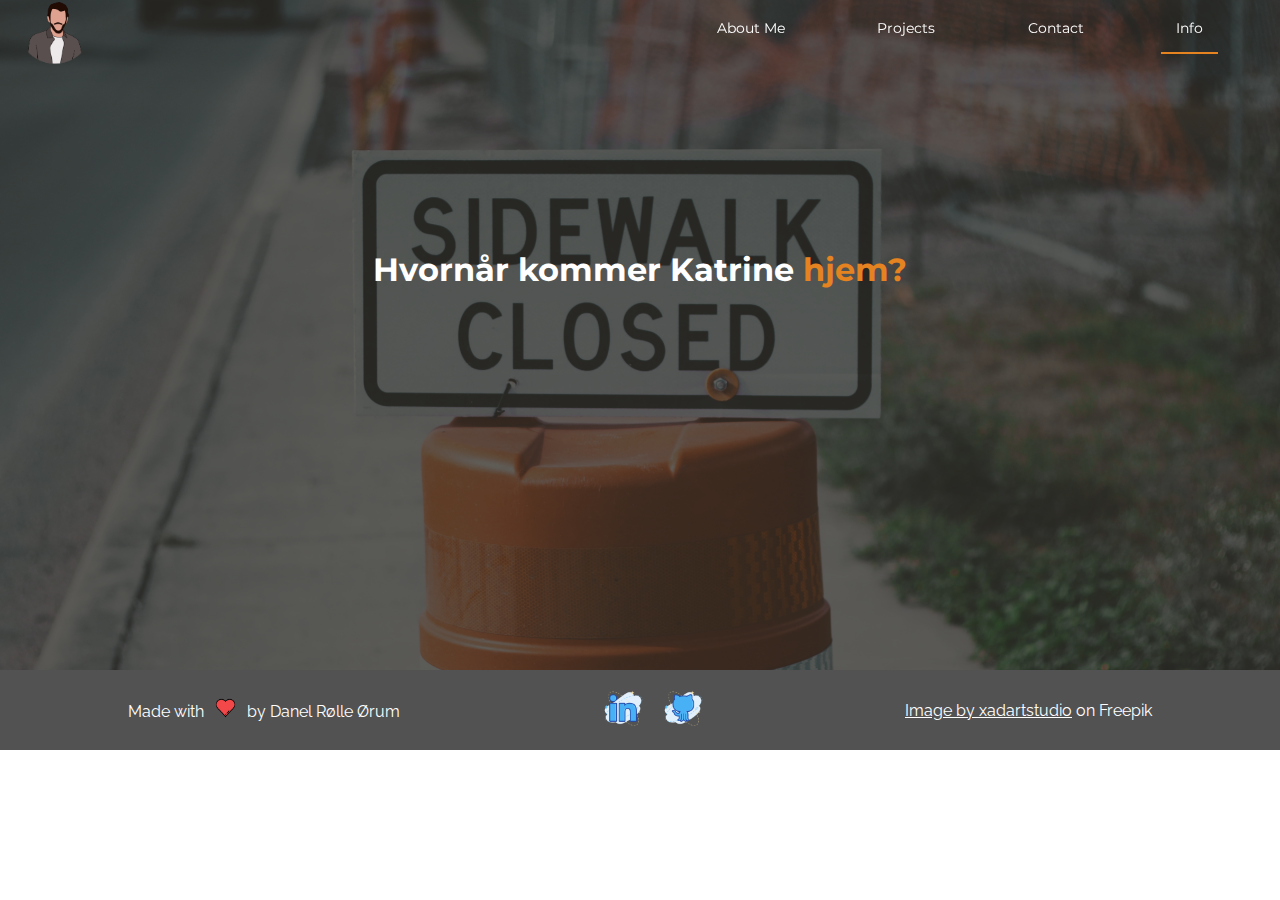
==== info.html @ 45d56099 "Added a new page and some JS and minor bug fixes" ====
<!DOCTYPE html>
<html>
    <head>
        <title>About Danel</title>
    
        <!-- Meta Tags -->
        <meta name="viewport" content="width=device-width, initial-scale=1">
        
        <!-- Fonts -->
        <link rel="preconnect" href="https://fonts.googleapis.com">
        <link rel="preconnect" href="https://fonts.gstatic.com" crossorigin>
        <link href="https://fonts.googleapis.com/css2?family=Montserrat&family=Raleway&display=swap" rel="stylesheet">
        
        <!-- Stylesheets -->
        <link rel="stylesheet" href="./ressources/css/style.css">
        <link rel="stylesheet" href="./ressources/css/info_style.css">
      </head>
    <body>
        
       <!-- Navigationbar - Desktop -->

       <nav class="nav-desktop-container" id="desktop-nav">
        <a href="#">
          <img class="logo" src="./ressources/pictures/logo.png" alt="Danel's beatiful face">
        </a>
        <ul>
          <li><a href="./index.html">About Me</a></li>
          <li><a href="./underConstruction.html">Projects</a></li>
          <li><a href="./underConstruction.html">Contact</a></li>
          <li><a href="#" id="active-site">Info</a></li>
        </ul>
      </nav>
  
      <!-- Navigationbar - Mobile -->
  
      <nav id="mobile-nav">
        <div class="nav-mobile-container">
          <a href="#">
            <img class="logo" src="./ressources/pictures/logo.png" alt="Danel's beatiful face">
          </a>
          <a href="#fold" id="fold-menu-button">
            <img src="./ressources/pictures/burgerMenu.png" alt="Burger Menu Icon">
          </a>
        </div>
        <div id="nav-mobile-items" style="display: none;">
          <ul>
            <li><a href="./index.html">About Me</a></li>
            <li><a href="./underConstruction.html">Projects</a></li>
            <li><a href="./underConstruction.html">Contact</a></li>
            <li><a href="#" id="active-site">Info</a></li>
          </ul>
        </div>
      </nav>
  
      <!-- Navigation Extension -->
  
      <div class="back-up" id="back-up">
        <a href="#"><img src="./ressources/pictures/arrowUp.jpg" alt="Arrow Up Icon"></a>
      </div>

    <!-- Header Section -->

    <header>

        <!-- Banner -->
        <div class="cunstruction-banner" id="banner">
          <div id="banner-overlay">
            <h1>Hvornår kommer Katrine <span class="orange">hjem?</span></h1>
            <h2 id="countdown"></h2>
          </div>
        </div>
    
    </header>
        


 <!-- Footer Section -->

    <footer>

        <div class="footer">
      
            <!-- Outro -->

            <p>Made with <img id="footer-heart" src="./ressources/pictures/heart.png" alt="Heart png"> by Danel Rølle Ørum</p>
            <div class="footer-icons">
                <a href="https://www.linkedin.com/in/danel-r%C3%B8lle-%C3%B8rum/" target="_blank"><img src="./ressources/pictures/linkedin.png" alt="LinkedIn Icon"></a>
                <a href="https://github.com/roelled" target="_blank"><img id="github-icon" src="./ressources/pictures/github.png" alt="GitHub Icon"></a>
            </div>
      
            <!-- Logo Credit -->
      
            <p><a href="https://www.freepik.com/free-vector/isolated-young-handsome-man-different-poses-white-background-illustration_36332625.htm#&position=42&from_view=author" target="_blank">Image by xadartstudio</a> on Freepik</p>
        </div>

    </footer>


    <!-- Scripts Section -->
    <script type="text/javascript" src="./ressources/scripts/navbar.js"></script>
    <script type="text/javascript" src="./ressources/scripts/countdown.js"></script>

    </body>
</html>
---- ressources/css/style.css ----
/* Universal */

body {
    margin: 0;
    padding: 0;
    width: 100%;
    font-family: 'Montserrat', sans-serif;
}

p {
    font-family: 'Raleway', sans-serif;
}

.orange {
    color: #e48320;
}

.heading {
    margin-bottom: 50px;
}

.heading h2 {
    border-bottom: 2px solid #e48320;
}

/* UNDER CONSTRUCTION CSS */

.cunstruction-banner {
    background-image: url(../pictures/underConstructionBanner.jpg);
    background-size: cover;
    height: 670px;
    color: #FFF;
}

.cunstruction-banner h1 {
    margin: auto 0;
    padding-top: 250px;
}

/* Navigationbar - Desktop */

.nav-desktop-container {
    display: flex;
    width: 100%;
    height: 55px;
    justify-content: space-between;
    align-items: center;
    position: fixed;
    top: 0;
    left: 0;
    z-index: 5;
}

.nav-colored {
    background-color: rgba(121, 121, 121, 0.5);
    transition: ease-in 0.2s;
}
   
.nav-transparent {
    background-color: transparent;
    transition: ease-out 0.2s;
}

.nav-desktop-container ul {
    display: flex;
    width: 50%;
    justify-content: space-evenly;
    align-items: center;
}

.nav-desktop-container ul li {
    text-decoration: none;
    display: inline;
}

.nav-desktop-container ul li a {
    text-decoration: none;
    color: #FFF;
    font-size: 0.875rem;
    padding: 15px;
}

.logo {
    width: 110px;
}

#active-site {
    border-bottom: 2px solid #e48320;
}

.nav-desktop-container ul li a:hover {
    color: #e48320;
    border-bottom: 2px solid #e48320;
    transition: ease-in-out 0.15s;
}

@media only screen and (max-width: 650px) {

    .nav-desktop-container {
        display: none;
    }

    .nav-mobile-container {
        display: flex;
    }

}

/* Navigationbar - Mobile */

#mobile-nav {
    width: 100%;
    height: 55px;
    justify-content: space-between;
    align-items: center;
    position: fixed;
    top: 0;
    left: 0;
}

.nav-mobile-container {
    width: 100%;
    height: 55px;
    justify-content: space-between;
    align-items: center;
    position: fixed;
    top: 0;
    left: 0;
}

#nav-mobile-items {
    right: 0;
    top: 55px;
    position: fixed;
}

#nav-mobile-items ul {
    margin: auto;
    padding: 0;
    align-content: center;
}

#nav-mobile-items ul li {
    text-decoration: none;
    display: block;
    font-size: 0.875rem;
    padding: 20px;
}

#nav-mobile-items ul li a {
    text-decoration: none;
    color: #FFF;
    font-size: 0.875rem;
    padding: 20px;
}

#fold-menu-button img {
    width: 40px;
    margin-right: 15px;
}

.nav-mobile-items-transparent {
    display: none;
}

.nav-mobile-items-block {
    display: block;
}

@media only screen and (min-width: 651px) {

    .nav-mobile-container {
        display: none;
    }

}

/* Navigation Extension */

.back-up {
    position: fixed;
    bottom: 20px;
    right: 20px;
    border-radius: 5px;
    border: 2px solid #e48320;
    width: 35px;
    height: 35px;
    background-color: rgba(121, 121, 121, 0.5);
}

.back-up img {
    width: 100%;
}

.back-up-invisible {
    display: none;
}

.back-up-visible {
    display: block;
}

.back-up:hover {
    background-color: #e48320;
    border: 2px solid #525252;
    transition: ease-in-out 0.2s;
}

/* Header Section */

/* Banner */

.banner {
    background-image: url("../pictures/banner.png");
    background-size: cover;
    height: 670px;
    color: #FFF;
}

#banner-overlay {
    background-color: rgba(41, 39, 34, 0.75);
    width: 100%;
    height: 100%;
    display: block;
    text-align: center;
}

.banner h1 {
    margin: auto 0;
    padding-top: 250px;
}

@media only screen and (max-width: 1200px) {

    .banner h1 {
        margin-left: 10px;
        margin-right: 10px;
    }

}

/* About Me */

.about-me {
    width: 80%;
    margin: 50px auto;
}

.aboutme-container {
    display: flex;
    justify-content: space-evenly;
    flex-wrap: wrap;
}

.aboutme-item {
    display: flex;
    width: 45%;
    justify-content: space-around;
    align-items: center;
}

.aboutme-item img {
    height: 100px;
    width: 100px;
    border-radius: 5px;
    margin-right: 20px;
}

@media only screen and (max-width: 1000px) {
    
    .aboutme-container {
        display: block;
    }

    .aboutme-item {
        width: 100%;
    }

}

/* Main Section */

main {
    width: 100%;
    margin-bottom: 50px;
}

/* CV */

.main {
    width: 80%;
    margin: 50px auto;
}

.main p {
    margin: 5px 0;
}

.cv {
    width: 70%;
    max-width: 950px;
    margin: auto;
    background-color: rgba(121, 121, 121, 0.5);
    padding: 30px;
    border-radius: 10px;
}

.cv img {
    height: 220px;
}

.cv-container {
    display: flex;
    justify-content: space-between;
    align-items: center;
}

.cv h5 {
    font-size: 30px;
    margin: 10px 0;
}

.cv h4 {
    font-size: 25px;
    border-bottom: 2px solid #e48320;
}

.cv-grid {
    display: grid;
    grid-template-columns: 1fr 1fr;
    grid-template-rows: auto;
}

@media only screen and (max-width: 1170px) {

    .contact-information {
        margin-left: 10px;
    }

}

@media only screen and (max-width: 800px) {

    .cv-container img {
        display: none;
    }

}

/* Footer Section */

footer {
    background-color: #525252;
    height: 80px;
}

.footer{
    height: 100%;
    width: 80%;
    margin: auto;
    display: flex;
    justify-content: space-between;
    align-items: center;
    flex-wrap: wrap;
}

.footer p, a {
    color: #FFF;
}

#footer-heart {
    width: 35px;
}

.footer-icons {
    display: inline;
}

.footer-icons img {
    width: 40px;
    margin: 8px;
}

#github-icon {
    width: 40px;
}

@media only screen and (max-width: 850px) {

    footer {
        height: 105px;
        padding: 15px;
    }

    .footer {
        margin-left: auto;
        display: block;
        text-align: center;
    }

    .footer p, a {
        margin: 0 auto;
    }

}
---- ressources/css/info_style.css ----
/* Universal */

main {
    background-color: rgb(104, 101, 101);
}
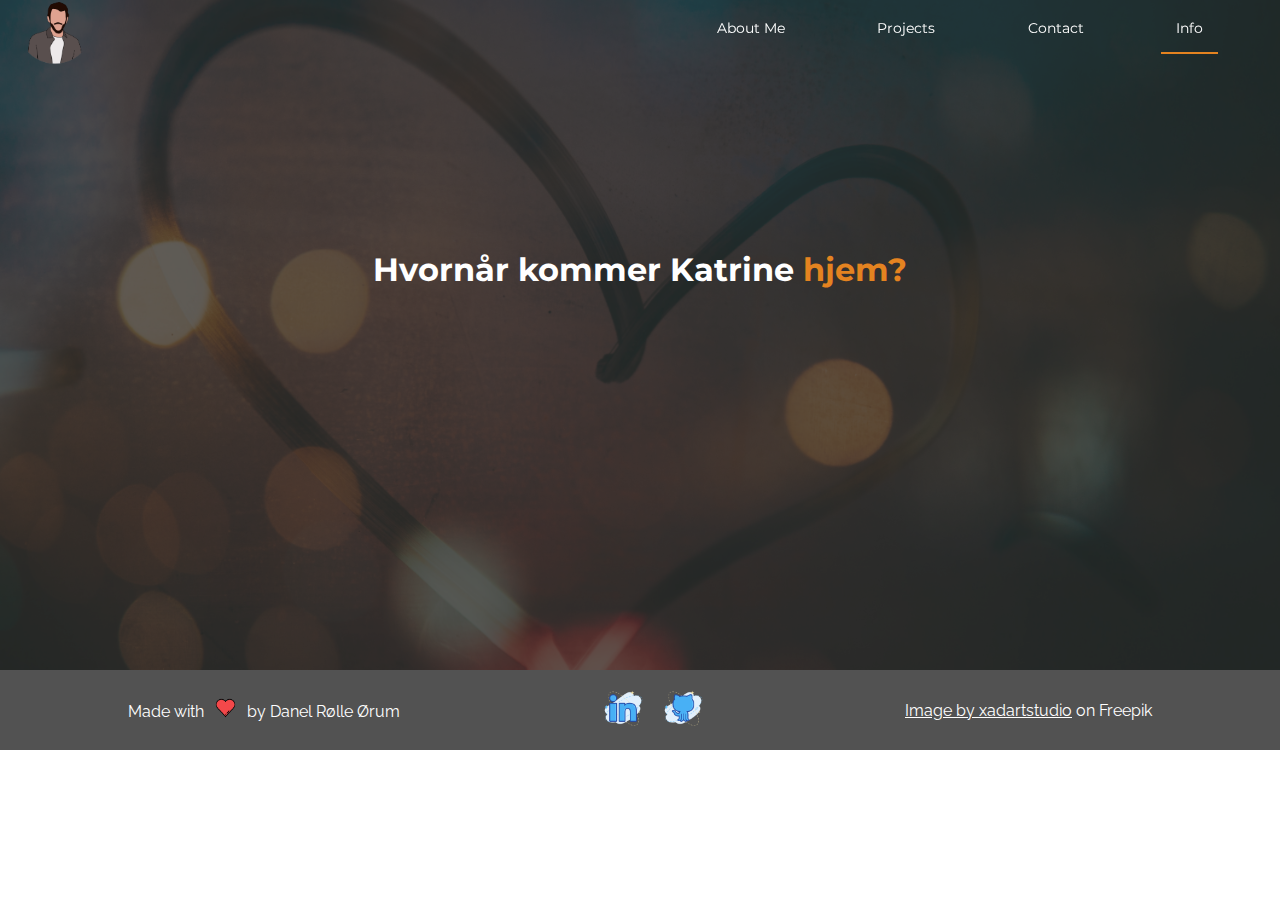
==== commit d8a652a6: "New Pc commit" ====
--- a/info.html
+++ b/info.html
@@ -1,7 +1,7 @@
 <!DOCTYPE html>
 <html>
     <head>
-        <title>About Danel</title>
+        <title>About Danelo</title>
     
         <!-- Meta Tags -->
         <meta name="viewport" content="width=device-width, initial-scale=1">
--- a/ressources/css/info_style.css
+++ b/ressources/css/info_style.css
@@ -2,4 +2,9 @@
 
 main {
     background-color: rgb(104, 101, 101);
+}
+
+/* Banner Section */
+.cunstruction-banner {
+    background-image: url(../pictures/loveBanner.jpg);
 }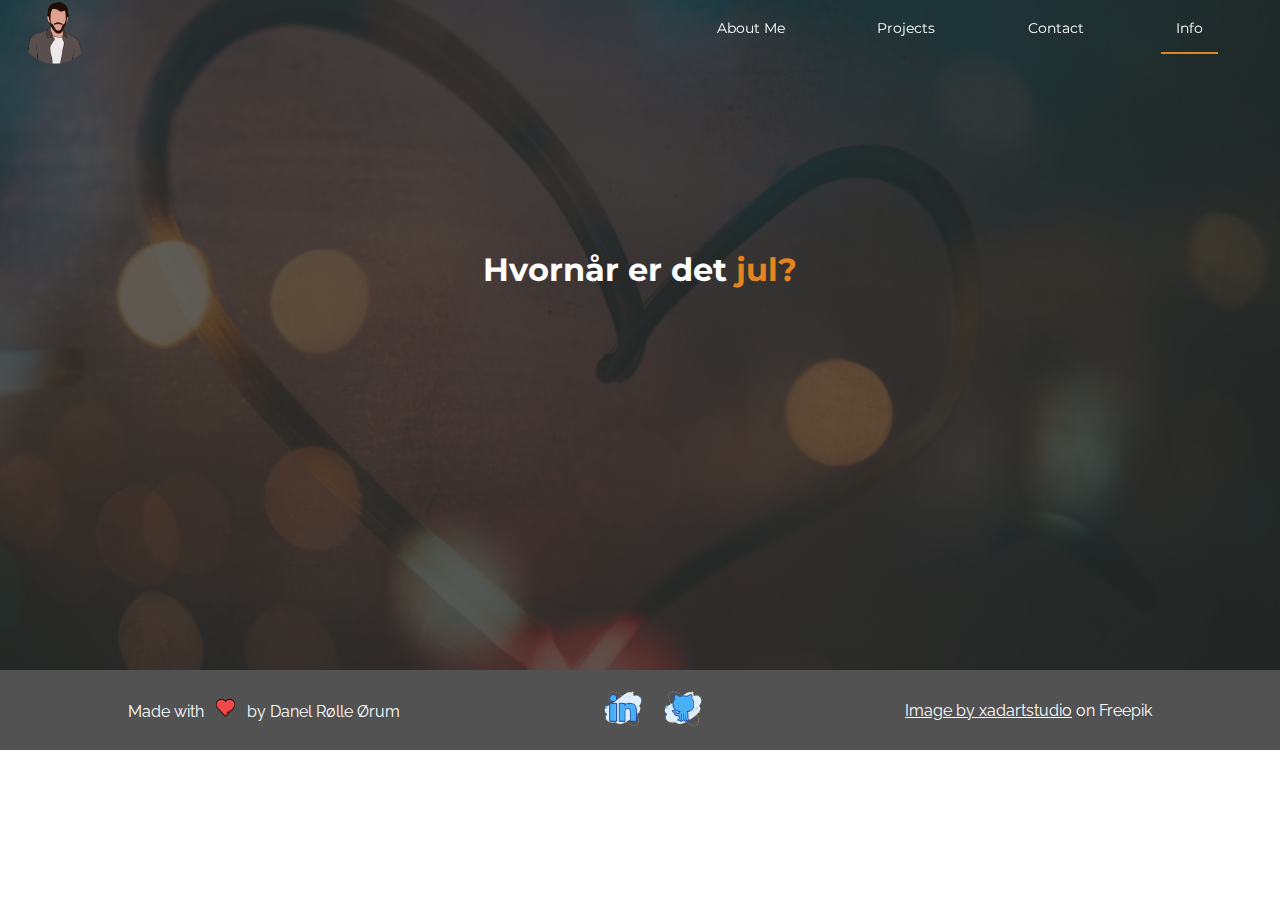
==== commit 845c9cfc: "Updates countdown timer" ====
--- a/info.html
+++ b/info.html
@@ -1,104 +1,104 @@
-<!DOCTYPE html>
-<html>
-    <head>
-        <title>About Danelo</title>
-    
-        <!-- Meta Tags -->
-        <meta name="viewport" content="width=device-width, initial-scale=1">
-        
-        <!-- Fonts -->
-        <link rel="preconnect" href="https://fonts.googleapis.com">
-        <link rel="preconnect" href="https://fonts.gstatic.com" crossorigin>
-        <link href="https://fonts.googleapis.com/css2?family=Montserrat&family=Raleway&display=swap" rel="stylesheet">
-        
-        <!-- Stylesheets -->
-        <link rel="stylesheet" href="./ressources/css/style.css">
-        <link rel="stylesheet" href="./ressources/css/info_style.css">
-      </head>
-    <body>
-        
-       <!-- Navigationbar - Desktop -->
-
-       <nav class="nav-desktop-container" id="desktop-nav">
-        <a href="#">
-          <img class="logo" src="./ressources/pictures/logo.png" alt="Danel's beatiful face">
-        </a>
-        <ul>
-          <li><a href="./index.html">About Me</a></li>
-          <li><a href="./underConstruction.html">Projects</a></li>
-          <li><a href="./underConstruction.html">Contact</a></li>
-          <li><a href="#" id="active-site">Info</a></li>
-        </ul>
-      </nav>
-  
-      <!-- Navigationbar - Mobile -->
-  
-      <nav id="mobile-nav">
-        <div class="nav-mobile-container">
-          <a href="#">
-            <img class="logo" src="./ressources/pictures/logo.png" alt="Danel's beatiful face">
-          </a>
-          <a href="#fold" id="fold-menu-button">
-            <img src="./ressources/pictures/burgerMenu.png" alt="Burger Menu Icon">
-          </a>
-        </div>
-        <div id="nav-mobile-items" style="display: none;">
-          <ul>
-            <li><a href="./index.html">About Me</a></li>
-            <li><a href="./underConstruction.html">Projects</a></li>
-            <li><a href="./underConstruction.html">Contact</a></li>
-            <li><a href="#" id="active-site">Info</a></li>
-          </ul>
-        </div>
-      </nav>
-  
-      <!-- Navigation Extension -->
-  
-      <div class="back-up" id="back-up">
-        <a href="#"><img src="./ressources/pictures/arrowUp.jpg" alt="Arrow Up Icon"></a>
-      </div>
-
-    <!-- Header Section -->
-
-    <header>
-
-        <!-- Banner -->
-        <div class="cunstruction-banner" id="banner">
-          <div id="banner-overlay">
-            <h1>Hvornår kommer Katrine <span class="orange">hjem?</span></h1>
-            <h2 id="countdown"></h2>
-          </div>
-        </div>
-    
-    </header>
-        
-
-
- <!-- Footer Section -->
-
-    <footer>
-
-        <div class="footer">
-      
-            <!-- Outro -->
-
-            <p>Made with <img id="footer-heart" src="./ressources/pictures/heart.png" alt="Heart png"> by Danel Rølle Ørum</p>
-            <div class="footer-icons">
-                <a href="https://www.linkedin.com/in/danel-r%C3%B8lle-%C3%B8rum/" target="_blank"><img src="./ressources/pictures/linkedin.png" alt="LinkedIn Icon"></a>
-                <a href="https://github.com/roelled" target="_blank"><img id="github-icon" src="./ressources/pictures/github.png" alt="GitHub Icon"></a>
-            </div>
-      
-            <!-- Logo Credit -->
-      
-            <p><a href="https://www.freepik.com/free-vector/isolated-young-handsome-man-different-poses-white-background-illustration_36332625.htm#&position=42&from_view=author" target="_blank">Image by xadartstudio</a> on Freepik</p>
-        </div>
-
-    </footer>
-
-
-    <!-- Scripts Section -->
-    <script type="text/javascript" src="./ressources/scripts/navbar.js"></script>
-    <script type="text/javascript" src="./ressources/scripts/countdown.js"></script>
-
-    </body>
+<!DOCTYPE html>
+<html>
+    <head>
+        <title>About Danelo</title>
+    
+        <!-- Meta Tags -->
+        <meta name="viewport" content="width=device-width, initial-scale=1">
+        
+        <!-- Fonts -->
+        <link rel="preconnect" href="https://fonts.googleapis.com">
+        <link rel="preconnect" href="https://fonts.gstatic.com" crossorigin>
+        <link href="https://fonts.googleapis.com/css2?family=Montserrat&family=Raleway&display=swap" rel="stylesheet">
+        
+        <!-- Stylesheets -->
+        <link rel="stylesheet" href="./ressources/css/style.css">
+        <link rel="stylesheet" href="./ressources/css/info_style.css">
+      </head>
+    <body>
+        
+       <!-- Navigationbar - Desktop -->
+
+       <nav class="nav-desktop-container" id="desktop-nav">
+        <a href="#">
+          <img class="logo" src="./ressources/pictures/logo.png" alt="Danel's beatiful face">
+        </a>
+        <ul>
+          <li><a href="./index.html">About Me</a></li>
+          <li><a href="./underConstruction.html">Projects</a></li>
+          <li><a href="./underConstruction.html">Contact</a></li>
+          <li><a href="#" id="active-site">Info</a></li>
+        </ul>
+      </nav>
+  
+      <!-- Navigationbar - Mobile -->
+  
+      <nav id="mobile-nav">
+        <div class="nav-mobile-container">
+          <a href="#">
+            <img class="logo" src="./ressources/pictures/logo.png" alt="Danel's beatiful face">
+          </a>
+          <a href="#fold" id="fold-menu-button">
+            <img src="./ressources/pictures/burgerMenu.png" alt="Burger Menu Icon">
+          </a>
+        </div>
+        <div id="nav-mobile-items" style="display: none;">
+          <ul>
+            <li><a href="./index.html">About Me</a></li>
+            <li><a href="./underConstruction.html">Projects</a></li>
+            <li><a href="./underConstruction.html">Contact</a></li>
+            <li><a href="#" id="active-site">Info</a></li>
+          </ul>
+        </div>
+      </nav>
+  
+      <!-- Navigation Extension -->
+  
+      <div class="back-up" id="back-up">
+        <a href="#"><img src="./ressources/pictures/arrowUp.jpg" alt="Arrow Up Icon"></a>
+      </div>
+
+    <!-- Header Section -->
+
+    <header>
+
+        <!-- Banner -->
+        <div class="cunstruction-banner" id="banner">
+          <div id="banner-overlay">
+            <h1>Hvornår er det <span class="orange">jul?</span></h1>
+            <h2 id="countdown"></h2>
+          </div>
+        </div>
+    
+    </header>
+        
+
+
+ <!-- Footer Section -->
+
+    <footer>
+
+        <div class="footer">
+      
+            <!-- Outro -->
+
+            <p>Made with <img id="footer-heart" src="./ressources/pictures/heart.png" alt="Heart png"> by Danel Rølle Ørum</p>
+            <div class="footer-icons">
+                <a href="https://www.linkedin.com/in/danel-r%C3%B8lle-%C3%B8rum/" target="_blank"><img src="./ressources/pictures/linkedin.png" alt="LinkedIn Icon"></a>
+                <a href="https://github.com/roelled" target="_blank"><img id="github-icon" src="./ressources/pictures/github.png" alt="GitHub Icon"></a>
+            </div>
+      
+            <!-- Logo Credit -->
+      
+            <p><a href="https://www.freepik.com/free-vector/isolated-young-handsome-man-different-poses-white-background-illustration_36332625.htm#&position=42&from_view=author" target="_blank">Image by xadartstudio</a> on Freepik</p>
+        </div>
+
+    </footer>
+
+
+    <!-- Scripts Section -->
+    <script type="text/javascript" src="./ressources/scripts/navbar.js"></script>
+    <script type="text/javascript" src="./ressources/scripts/countdown.js"></script>
+
+    </body>
 </html>--- a/ressources/css/style.css
+++ b/ressources/css/style.css
@@ -1,405 +1,405 @@
-/* Universal */
-
-body {
-    margin: 0;
-    padding: 0;
-    width: 100%;
-    font-family: 'Montserrat', sans-serif;
-}
-
-p {
-    font-family: 'Raleway', sans-serif;
-}
-
-.orange {
-    color: #e48320;
-}
-
-.heading {
-    margin-bottom: 50px;
-}
-
-.heading h2 {
-    border-bottom: 2px solid #e48320;
-}
-
-/* UNDER CONSTRUCTION CSS */
-
-.cunstruction-banner {
-    background-image: url(../pictures/underConstructionBanner.jpg);
-    background-size: cover;
-    height: 670px;
-    color: #FFF;
-}
-
-.cunstruction-banner h1 {
-    margin: auto 0;
-    padding-top: 250px;
-}
-
-/* Navigationbar - Desktop */
-
-.nav-desktop-container {
-    display: flex;
-    width: 100%;
-    height: 55px;
-    justify-content: space-between;
-    align-items: center;
-    position: fixed;
-    top: 0;
-    left: 0;
-    z-index: 5;
-}
-
-.nav-colored {
-    background-color: rgba(121, 121, 121, 0.5);
-    transition: ease-in 0.2s;
-}
-   
-.nav-transparent {
-    background-color: transparent;
-    transition: ease-out 0.2s;
-}
-
-.nav-desktop-container ul {
-    display: flex;
-    width: 50%;
-    justify-content: space-evenly;
-    align-items: center;
-}
-
-.nav-desktop-container ul li {
-    text-decoration: none;
-    display: inline;
-}
-
-.nav-desktop-container ul li a {
-    text-decoration: none;
-    color: #FFF;
-    font-size: 0.875rem;
-    padding: 15px;
-}
-
-.logo {
-    width: 110px;
-}
-
-#active-site {
-    border-bottom: 2px solid #e48320;
-}
-
-.nav-desktop-container ul li a:hover {
-    color: #e48320;
-    border-bottom: 2px solid #e48320;
-    transition: ease-in-out 0.15s;
-}
-
-@media only screen and (max-width: 650px) {
-
-    .nav-desktop-container {
-        display: none;
-    }
-
-    .nav-mobile-container {
-        display: flex;
-    }
-
-}
-
-/* Navigationbar - Mobile */
-
-#mobile-nav {
-    width: 100%;
-    height: 55px;
-    justify-content: space-between;
-    align-items: center;
-    position: fixed;
-    top: 0;
-    left: 0;
-}
-
-.nav-mobile-container {
-    width: 100%;
-    height: 55px;
-    justify-content: space-between;
-    align-items: center;
-    position: fixed;
-    top: 0;
-    left: 0;
-}
-
-#nav-mobile-items {
-    right: 0;
-    top: 55px;
-    position: fixed;
-}
-
-#nav-mobile-items ul {
-    margin: auto;
-    padding: 0;
-    align-content: center;
-}
-
-#nav-mobile-items ul li {
-    text-decoration: none;
-    display: block;
-    font-size: 0.875rem;
-    padding: 20px;
-}
-
-#nav-mobile-items ul li a {
-    text-decoration: none;
-    color: #FFF;
-    font-size: 0.875rem;
-    padding: 20px;
-}
-
-#fold-menu-button img {
-    width: 40px;
-    margin-right: 15px;
-}
-
-.nav-mobile-items-transparent {
-    display: none;
-}
-
-.nav-mobile-items-block {
-    display: block;
-}
-
-@media only screen and (min-width: 651px) {
-
-    .nav-mobile-container {
-        display: none;
-    }
-
-}
-
-/* Navigation Extension */
-
-.back-up {
-    position: fixed;
-    bottom: 20px;
-    right: 20px;
-    border-radius: 5px;
-    border: 2px solid #e48320;
-    width: 35px;
-    height: 35px;
-    background-color: rgba(121, 121, 121, 0.5);
-}
-
-.back-up img {
-    width: 100%;
-}
-
-.back-up-invisible {
-    display: none;
-}
-
-.back-up-visible {
-    display: block;
-}
-
-.back-up:hover {
-    background-color: #e48320;
-    border: 2px solid #525252;
-    transition: ease-in-out 0.2s;
-}
-
-/* Header Section */
-
-/* Banner */
-
-.banner {
-    background-image: url("../pictures/banner.png");
-    background-size: cover;
-    height: 670px;
-    color: #FFF;
-}
-
-#banner-overlay {
-    background-color: rgba(41, 39, 34, 0.75);
-    width: 100%;
-    height: 100%;
-    display: block;
-    text-align: center;
-}
-
-.banner h1 {
-    margin: auto 0;
-    padding-top: 250px;
-}
-
-@media only screen and (max-width: 1200px) {
-
-    .banner h1 {
-        margin-left: 10px;
-        margin-right: 10px;
-    }
-
-}
-
-/* About Me */
-
-.about-me {
-    width: 80%;
-    margin: 50px auto;
-}
-
-.aboutme-container {
-    display: flex;
-    justify-content: space-evenly;
-    flex-wrap: wrap;
-}
-
-.aboutme-item {
-    display: flex;
-    width: 45%;
-    justify-content: space-around;
-    align-items: center;
-}
-
-.aboutme-item img {
-    height: 100px;
-    width: 100px;
-    border-radius: 5px;
-    margin-right: 20px;
-}
-
-@media only screen and (max-width: 1000px) {
-    
-    .aboutme-container {
-        display: block;
-    }
-
-    .aboutme-item {
-        width: 100%;
-    }
-
-}
-
-/* Main Section */
-
-main {
-    width: 100%;
-    margin-bottom: 50px;
-}
-
-/* CV */
-
-.main {
-    width: 80%;
-    margin: 50px auto;
-}
-
-.main p {
-    margin: 5px 0;
-}
-
-.cv {
-    width: 70%;
-    max-width: 950px;
-    margin: auto;
-    background-color: rgba(121, 121, 121, 0.5);
-    padding: 30px;
-    border-radius: 10px;
-}
-
-.cv img {
-    height: 220px;
-}
-
-.cv-container {
-    display: flex;
-    justify-content: space-between;
-    align-items: center;
-}
-
-.cv h5 {
-    font-size: 30px;
-    margin: 10px 0;
-}
-
-.cv h4 {
-    font-size: 25px;
-    border-bottom: 2px solid #e48320;
-}
-
-.cv-grid {
-    display: grid;
-    grid-template-columns: 1fr 1fr;
-    grid-template-rows: auto;
-}
-
-@media only screen and (max-width: 1170px) {
-
-    .contact-information {
-        margin-left: 10px;
-    }
-
-}
-
-@media only screen and (max-width: 800px) {
-
-    .cv-container img {
-        display: none;
-    }
-
-}
-
-/* Footer Section */
-
-footer {
-    background-color: #525252;
-    height: 80px;
-}
-
-.footer{
-    height: 100%;
-    width: 80%;
-    margin: auto;
-    display: flex;
-    justify-content: space-between;
-    align-items: center;
-    flex-wrap: wrap;
-}
-
-.footer p, a {
-    color: #FFF;
-}
-
-#footer-heart {
-    width: 35px;
-}
-
-.footer-icons {
-    display: inline;
-}
-
-.footer-icons img {
-    width: 40px;
-    margin: 8px;
-}
-
-#github-icon {
-    width: 40px;
-}
-
-@media only screen and (max-width: 850px) {
-
-    footer {
-        height: 105px;
-        padding: 15px;
-    }
-
-    .footer {
-        margin-left: auto;
-        display: block;
-        text-align: center;
-    }
-
-    .footer p, a {
-        margin: 0 auto;
-    }
-
+/* Universal */
+
+body {
+    margin: 0;
+    padding: 0;
+    width: 100%;
+    font-family: 'Montserrat', sans-serif;
+}
+
+p {
+    font-family: 'Raleway', sans-serif;
+}
+
+.orange {
+    color: #e48320;
+}
+
+.heading {
+    margin-bottom: 50px;
+}
+
+.heading h2 {
+    border-bottom: 2px solid #e48320;
+}
+
+/* UNDER CONSTRUCTION CSS */
+
+.cunstruction-banner {
+    background-image: url(../pictures/underConstructionBanner.jpg);
+    background-size: cover;
+    height: 670px;
+    color: #FFF;
+}
+
+.cunstruction-banner h1 {
+    margin: auto 0;
+    padding-top: 250px;
+}
+
+/* Navigationbar - Desktop */
+
+.nav-desktop-container {
+    display: flex;
+    width: 100%;
+    height: 55px;
+    justify-content: space-between;
+    align-items: center;
+    position: fixed;
+    top: 0;
+    left: 0;
+    z-index: 5;
+}
+
+.nav-colored {
+    background-color: rgba(121, 121, 121, 0.5);
+    transition: ease-in 0.2s;
+}
+   
+.nav-transparent {
+    background-color: transparent;
+    transition: ease-out 0.2s;
+}
+
+.nav-desktop-container ul {
+    display: flex;
+    width: 50%;
+    justify-content: space-evenly;
+    align-items: center;
+}
+
+.nav-desktop-container ul li {
+    text-decoration: none;
+    display: inline;
+}
+
+.nav-desktop-container ul li a {
+    text-decoration: none;
+    color: #FFF;
+    font-size: 0.875rem;
+    padding: 15px;
+}
+
+.logo {
+    width: 110px;
+}
+
+#active-site {
+    border-bottom: 2px solid #e48320;
+}
+
+.nav-desktop-container ul li a:hover {
+    color: #e48320;
+    border-bottom: 2px solid #e48320;
+    transition: ease-in-out 0.15s;
+}
+
+@media only screen and (max-width: 650px) {
+
+    .nav-desktop-container {
+        display: none;
+    }
+
+    .nav-mobile-container {
+        display: flex;
+    }
+
+}
+
+/* Navigationbar - Mobile */
+
+#mobile-nav {
+    width: 100%;
+    height: 55px;
+    justify-content: space-between;
+    align-items: center;
+    position: fixed;
+    top: 0;
+    left: 0;
+}
+
+.nav-mobile-container {
+    width: 100%;
+    height: 55px;
+    justify-content: space-between;
+    align-items: center;
+    position: fixed;
+    top: 0;
+    left: 0;
+}
+
+#nav-mobile-items {
+    right: 0;
+    top: 55px;
+    position: fixed;
+}
+
+#nav-mobile-items ul {
+    margin: auto;
+    padding: 0;
+    align-content: center;
+}
+
+#nav-mobile-items ul li {
+    text-decoration: none;
+    display: block;
+    font-size: 0.875rem;
+    padding: 20px;
+}
+
+#nav-mobile-items ul li a {
+    text-decoration: none;
+    color: #FFF;
+    font-size: 0.875rem;
+    padding: 20px;
+}
+
+#fold-menu-button img {
+    width: 40px;
+    margin-right: 15px;
+}
+
+.nav-mobile-items-transparent {
+    display: none;
+}
+
+.nav-mobile-items-block {
+    display: block;
+}
+
+@media only screen and (min-width: 651px) {
+
+    .nav-mobile-container {
+        display: none;
+    }
+
+}
+
+/* Navigation Extension */
+
+.back-up {
+    position: fixed;
+    bottom: 20px;
+    right: 20px;
+    border-radius: 5px;
+    border: 2px solid #e48320;
+    width: 35px;
+    height: 35px;
+    background-color: rgba(121, 121, 121, 0.5);
+}
+
+.back-up img {
+    width: 100%;
+}
+
+.back-up-invisible {
+    display: none;
+}
+
+.back-up-visible {
+    display: block;
+}
+
+.back-up:hover {
+    background-color: #e48320;
+    border: 2px solid #525252;
+    transition: ease-in-out 0.2s;
+}
+
+/* Header Section */
+
+/* Banner */
+
+.banner {
+    background-image: url("../pictures/banner.png");
+    background-size: cover;
+    height: 670px;
+    color: #FFF;
+}
+
+#banner-overlay {
+    background-color: rgba(41, 39, 34, 0.75);
+    width: 100%;
+    height: 100%;
+    display: block;
+    text-align: center;
+}
+
+.banner h1 {
+    margin: auto 0;
+    padding-top: 250px;
+}
+
+@media only screen and (max-width: 1200px) {
+
+    .banner h1 {
+        margin-left: 10px;
+        margin-right: 10px;
+    }
+
+}
+
+/* About Me */
+
+.about-me {
+    width: 80%;
+    margin: 50px auto;
+}
+
+.aboutme-container {
+    display: flex;
+    justify-content: space-evenly;
+    flex-wrap: wrap;
+}
+
+.aboutme-item {
+    display: flex;
+    width: 45%;
+    justify-content: space-around;
+    align-items: center;
+}
+
+.aboutme-item img {
+    height: 100px;
+    width: 100px;
+    border-radius: 5px;
+    margin-right: 20px;
+}
+
+@media only screen and (max-width: 1000px) {
+    
+    .aboutme-container {
+        display: block;
+    }
+
+    .aboutme-item {
+        width: 100%;
+    }
+
+}
+
+/* Main Section */
+
+main {
+    width: 100%;
+    margin-bottom: 50px;
+}
+
+/* CV */
+
+.main {
+    width: 80%;
+    margin: 50px auto;
+}
+
+.main p {
+    margin: 5px 0;
+}
+
+.cv {
+    width: 70%;
+    max-width: 950px;
+    margin: auto;
+    background-color: rgba(121, 121, 121, 0.5);
+    padding: 30px;
+    border-radius: 10px;
+}
+
+.cv img {
+    height: 220px;
+}
+
+.cv-container {
+    display: flex;
+    justify-content: space-between;
+    align-items: center;
+}
+
+.cv h5 {
+    font-size: 30px;
+    margin: 10px 0;
+}
+
+.cv h4 {
+    font-size: 25px;
+    border-bottom: 2px solid #e48320;
+}
+
+.cv-grid {
+    display: grid;
+    grid-template-columns: 1fr 1fr;
+    grid-template-rows: auto;
+}
+
+@media only screen and (max-width: 1170px) {
+
+    .contact-information {
+        margin-left: 10px;
+    }
+
+}
+
+@media only screen and (max-width: 800px) {
+
+    .cv-container img {
+        display: none;
+    }
+
+}
+
+/* Footer Section */
+
+footer {
+    background-color: #525252;
+    height: 80px;
+}
+
+.footer{
+    height: 100%;
+    width: 80%;
+    margin: auto;
+    display: flex;
+    justify-content: space-between;
+    align-items: center;
+    flex-wrap: wrap;
+}
+
+.footer p, a {
+    color: #FFF;
+}
+
+#footer-heart {
+    width: 35px;
+}
+
+.footer-icons {
+    display: inline;
+}
+
+.footer-icons img {
+    width: 40px;
+    margin: 8px;
+}
+
+#github-icon {
+    width: 40px;
+}
+
+@media only screen and (max-width: 850px) {
+
+    footer {
+        height: 105px;
+        padding: 15px;
+    }
+
+    .footer {
+        margin-left: auto;
+        display: block;
+        text-align: center;
+    }
+
+    .footer p, a {
+        margin: 0 auto;
+    }
+
 }--- a/ressources/css/info_style.css
+++ b/ressources/css/info_style.css
@@ -1,10 +1,10 @@
-/* Universal */
-
-main {
-    background-color: rgb(104, 101, 101);
-}
-
-/* Banner Section */
-.cunstruction-banner {
-    background-image: url(../pictures/loveBanner.jpg);
+/* Universal */
+
+main {
+    background-color: rgb(104, 101, 101);
+}
+
+/* Banner Section */
+.cunstruction-banner {
+    background-image: url(../pictures/loveBanner.jpg);
 }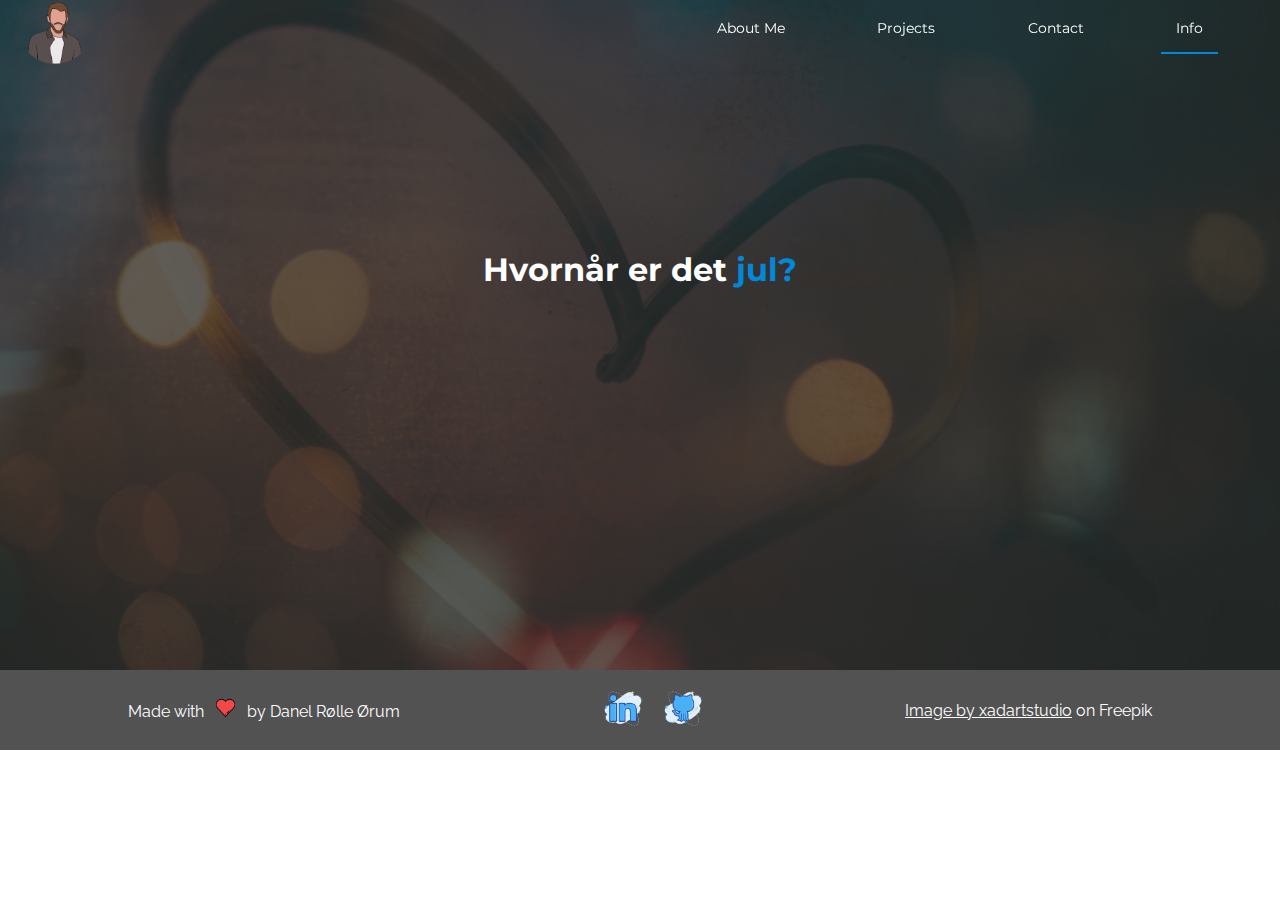
==== commit 4ed07e97: "New facelift on front page and added quiz." ====
--- a/info.html
+++ b/info.html
@@ -10,6 +10,7 @@
         <link rel="preconnect" href="https://fonts.googleapis.com">
         <link rel="preconnect" href="https://fonts.gstatic.com" crossorigin>
         <link href="https://fonts.googleapis.com/css2?family=Montserrat&family=Raleway&display=swap" rel="stylesheet">
+        <link href="https://fonts.googleapis.com/css2?family=Montserrat:ital,wght@0,600;1,600&display=swap" rel="stylesheet">
         
         <!-- Stylesheets -->
         <link rel="stylesheet" href="./ressources/css/style.css">
@@ -65,7 +66,7 @@
         <!-- Banner -->
         <div class="cunstruction-banner" id="banner">
           <div id="banner-overlay">
-            <h1>Hvornår er det <span class="orange">jul?</span></h1>
+            <h1>Hvornår er det <span class="blue">jul?</span></h1>
             <h2 id="countdown"></h2>
           </div>
         </div>
--- a/ressources/css/style.css
+++ b/ressources/css/style.css
@@ -11,8 +11,8 @@
     font-family: 'Raleway', sans-serif;
 }
 
-.orange {
-    color: #e48320;
+.blue {
+    color: #0089d9;
 }
 
 .heading {
@@ -20,7 +20,7 @@
 }
 
 .heading h2 {
-    border-bottom: 2px solid #e48320;
+    border-bottom: 2px solid #0089d9;
 }
 
 /* UNDER CONSTRUCTION CSS */
@@ -85,16 +85,16 @@
 }
 
 #active-site {
-    border-bottom: 2px solid #e48320;
+    border-bottom: 2px solid #0089d9;
 }
 
 .nav-desktop-container ul li a:hover {
-    color: #e48320;
-    border-bottom: 2px solid #e48320;
+    color: #0089d9;
+    border-bottom: 2px solid #0089d9;
     transition: ease-in-out 0.15s;
 }
 
-@media only screen and (max-width: 650px) {
+@media only screen and (max-width: 657px) {
 
     .nav-desktop-container {
         display: none;
@@ -167,7 +167,7 @@
     display: block;
 }
 
-@media only screen and (min-width: 651px) {
+@media only screen and (min-width: 658px) {
 
     .nav-mobile-container {
         display: none;
@@ -182,7 +182,7 @@
     bottom: 20px;
     right: 20px;
     border-radius: 5px;
-    border: 2px solid #e48320;
+    border: 2px solid #0089d9;
     width: 35px;
     height: 35px;
     background-color: rgba(121, 121, 121, 0.5);
@@ -201,7 +201,7 @@
 }
 
 .back-up:hover {
-    background-color: #e48320;
+    background-color: #0089d9;
     border: 2px solid #525252;
     transition: ease-in-out 0.2s;
 }
@@ -297,22 +297,21 @@
 }
 
 .cv {
-    width: 70%;
+    width: 100%;
     max-width: 950px;
     margin: auto;
-    background-color: rgba(121, 121, 121, 0.5);
-    padding: 30px;
-    border-radius: 10px;
 }
 
 .cv img {
-    height: 220px;
+    height: 200px;
+    border-radius: 50%;
+    object-fit: cover;
 }
 
 .cv-container {
     display: flex;
-    justify-content: space-between;
-    align-items: center;
+    justify-content: space-around;
+    align-items: stretch;
 }
 
 .cv h5 {
@@ -322,13 +321,96 @@
 
 .cv h4 {
     font-size: 25px;
-    border-bottom: 2px solid #e48320;
-}
-
-.cv-grid {
-    display: grid;
-    grid-template-columns: 1fr 1fr;
-    grid-template-rows: auto;
+    border-bottom: 2px solid #0089d9;
+}
+
+.cv-sidebar {
+    width: 33%;
+    background-color: #242935;
+    color: #FFF;
+    padding: 30px;
+    border-radius: 10px 0px 0px 10px;
+}
+
+.cv-sidebar-mid-head {
+    opacity: 0.5;
+}
+
+.cv-sidebar-mid-container {
+    padding-bottom: 15px;
+}
+
+.cv-sidebar h6 {
+    margin-bottom: 5px;
+    font-size: 15px;
+    
+}
+
+.cv-sidebar-top {
+    text-align: center;
+    border-bottom: 2px solid #0089d9;
+}
+
+.percentbar-container {
+    width: 100%;
+    background-color: #525252;
+    border-radius: 5px;
+    height: 5px;
+    margin-bottom: 9px;
+}
+
+.percentbar {
+    height: 100%;
+    border-radius: 5px;
+    background-color: #FFF;
+}
+
+#p100 {
+    width: 100%;
+}
+
+#p80 {
+    width: 80%;
+}
+
+#p75 {
+    width: 75%;
+}
+
+#p50 {
+    width: 50%;
+}
+
+#p25 {
+    width: 25%;
+}
+
+.cv-mainbar {
+    width: 66%;
+    padding: 30px;
+    border-radius: 0pc 10px 10px 0px;
+    background-color: rgba(121, 121, 121, 0.5);
+    display: flex;
+    justify-content: space-between;
+    flex-direction: column;
+}
+
+.cv-mainbar h4 {
+    margin-bottom: 15px;
+}
+
+.cv-mainbar h6 {
+    margin: 5px auto 5px auto;
+    opacity: 0.5;
+}
+
+.cv-mainbar ul {
+    margin: 5px auto 5px auto;
+    padding-left: 25px;
+}
+
+.cv-mainbar h5 {
+    font-size: 18px;
 }
 
 @media only screen and (max-width: 1170px) {
@@ -388,7 +470,7 @@
 @media only screen and (max-width: 850px) {
 
     footer {
-        height: 105px;
+        height: 70px;
         padding: 15px;
     }
 
